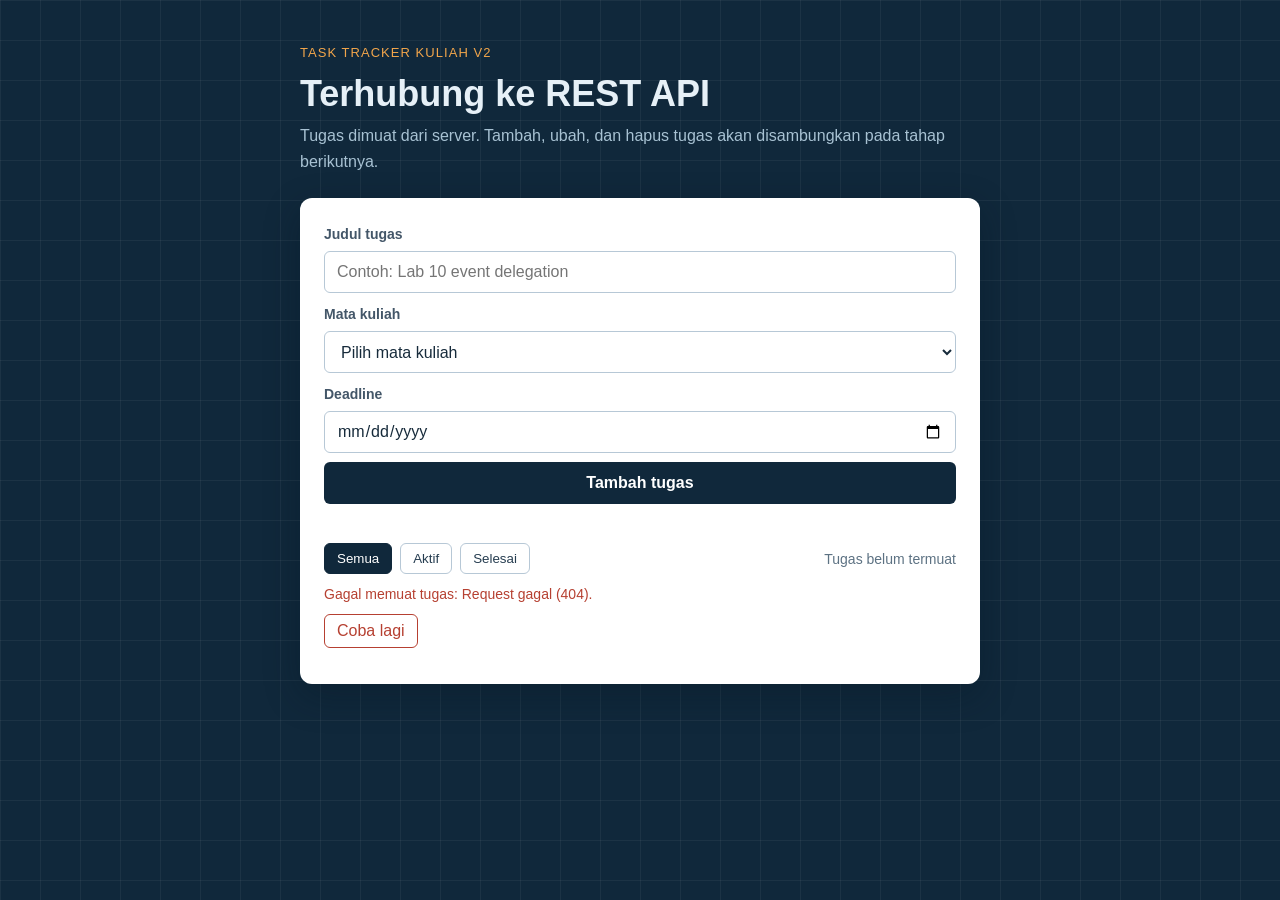
==== tracker-v2/index.html @ 3fcb95c8 "dividing previous version with the current one and adding render state for v2" ====
<!doctype html>
<html lang="id">
  <head>
    <meta charset="utf-8" />
    <meta name="viewport" content="width=device-width, initial-scale=1" />
    <meta name="theme-color" content="#10283b" />
    <title>Task Tracker Kuliah v2 — REST API</title>
    <link rel="stylesheet" href="style.css" />
    <script src="app.js" defer></script>
  </head>
  <body>
    <main class="app">
      <header class="app-header">
        <p class="eyebrow">Task Tracker Kuliah v2</p>
        <h1>Terhubung ke REST API</h1>
        <p class="intro">Tugas dimuat dari server. Tambah, ubah, dan hapus tugas akan disambungkan pada tahap berikutnya.</p>
      </header>

      <section class="tracker" aria-label="Task Tracker Kuliah">
        <form id="task-form" class="task-form">
          <label for="task-title">Judul tugas</label>
          <input id="task-title" name="judul" type="text" minlength="3" placeholder="Contoh: Lab 10 event delegation" required />

          <label for="task-course">Mata kuliah</label>
          <select id="task-course" name="matkul" required>
            <option value="">Pilih mata kuliah</option>
            <option value="Pemrograman Web">Pemrograman Web</option>
            <option value="Basis Data">Basis Data</option>
            <option value="Struktur Data">Struktur Data</option>
          </select>

          <label for="task-deadline">Deadline</label>
          <input id="task-deadline" name="deadline" type="date" required />

          <button type="submit">Tambah tugas</button>
          <p id="form-message" class="form-message" aria-live="polite"></p>
        </form>

        <div class="task-toolbar">
          <div class="filters" role="group" aria-label="Filter tugas">
            <button class="filter-button is-active" type="button" data-filter="semua" aria-pressed="true">Semua</button>
            <button class="filter-button" type="button" data-filter="aktif" aria-pressed="false">Aktif</button>
            <button class="filter-button" type="button" data-filter="selesai" aria-pressed="false">Selesai</button>
          </div>
          <p id="task-counter" class="task-counter" aria-live="polite">0 tugas aktif</p>
        </div>

        <p id="load-status" class="load-status" role="status" aria-live="polite" hidden></p>
        <button id="retry-button" class="retry-button" type="button" hidden>Coba lagi</button>
        <ul id="task-list" class="task-list" aria-label="Daftar tugas"></ul>
        <p id="empty-state" class="empty-state">Belum ada tugas. Tambahkan tugas pertamamu.</p>
      </section>
    </main>
  </body>
</html>
---- tracker-v2/style.css ----
:root {
  color-scheme: light;
  font-family: Arial, Helvetica, sans-serif;
  color: #172b3b;
  background: #10283b;
  font-synthesis: none;
  text-rendering: optimizeLegibility;
}

* { box-sizing: border-box; }

body {
  min-width: 320px;
  min-height: 100vh;
  margin: 0;
  padding: 32px 20px;
  background-color: #10283b;
  background-image: linear-gradient(#ffffff0d 1px, transparent 1px), linear-gradient(90deg, #ffffff0d 1px, transparent 1px);
  background-size: 40px 40px;
}

.app { width: min(100%, 680px); margin: 0 auto; }
.app-header { margin-bottom: 24px; color: #e6f0f7; }
.eyebrow { color: #f1a54b; font-size: 13px; letter-spacing: .08em; text-transform: uppercase; }
h1 { margin: 8px 0; font-size: clamp(26px, 5vw, 36px); }
.intro { margin: 0; color: #a8c2d3; line-height: 1.6; }

.tracker { padding: 24px; border-radius: 12px; background: #fff; box-shadow: 0 12px 36px #06152155; }
.task-form { display: grid; gap: 9px; }
.task-form label { margin-top: 4px; color: #435668; font-size: 14px; font-weight: 600; }
.task-form input, .task-form select { width: 100%; min-height: 42px; padding: 9px 12px; border: 1px solid #b7c8d6; border-radius: 6px; background: #fff; color: #172b3b; font: inherit; }
.task-form button { min-height: 42px; padding: 9px 16px; border: 0; border-radius: 6px; background: #10283b; color: white; font: inherit; font-weight: 600; cursor: pointer; }
.form-message { min-height: 18px; margin: 0; color: #b64031; font-size: 13px; }
.task-toolbar { display: flex; align-items: center; justify-content: space-between; gap: 12px; margin: 12px 0; }
.filters { display: flex; flex-wrap: wrap; gap: 8px; }
.filter-button { padding: 7px 12px; border: 1px solid #b7c8d6; border-radius: 6px; background: white; color: #263d50; cursor: pointer; }
.filter-button.is-active { border-color: #10283b; background: #10283b; color: white; }
.task-counter { margin: 0; color: #5d7283; font-size: 14px; }
.load-status { margin: 12px 0; color: #5d7283; font-size: 14px; }
.load-status.is-loading { color: #526f83; }
.load-status.is-error { color: #b64031; }
.retry-button { margin: 0 0 12px; padding: 7px 12px; border: 1px solid #b64031; border-radius: 6px; background: #fff; color: #b64031; font: inherit; cursor: pointer; }
.retry-button:disabled { opacity: .6; cursor: wait; }
.task-list { display: grid; gap: 8px; margin: 0; padding: 0; list-style: none; }
.task-skeleton { display: grid; grid-template-columns: 18px minmax(0, 1fr) 40px; align-items: center; gap: 12px; min-height: 54px; padding: 12px; border: 1px solid #d5e0e8; border-radius: 7px; }
.task-skeleton > span { width: 16px; height: 16px; border-radius: 4px; }
.task-skeleton > span:last-child { width: 38px; height: 24px; }
.skeleton-text { display: grid; justify-items: start; gap: 7px; }
.skeleton-text span { width: min(220px, 75%); height: 10px; border-radius: 5px; }
.skeleton-text span:last-child { width: min(150px, 55%); height: 8px; }
.task-skeleton > span, .skeleton-text span { background: linear-gradient(90deg, #edf1f4 25%, #f7f9fa 50%, #edf1f4 75%); background-size: 200% 100%; animation: skeleton-shimmer 1.3s linear infinite; }
@keyframes skeleton-shimmer { to { background-position: -200% 0; } }
.task-item { display: grid; grid-template-columns: 18px minmax(0, 1fr) auto; align-items: center; gap: 12px; padding: 12px; border: 1px solid #d5e0e8; border-radius: 7px; }
.task-item input { width: 16px; height: 16px; margin: 0; }
.task-details { min-width: 0; }
.task-title, .task-metadata { margin: 0; }
.task-title { color: #263d50; font-size: 14px; }
.task-title.is-complete { color: #8293a0; text-decoration: line-through; }
.task-metadata { margin-top: 4px; color: #637b8d; font-size: 12px; }
.delete-button { padding: 6px 9px; border: 1px solid #e4a39a; border-radius: 6px; background: #fff; color: #b64031; cursor: pointer; }
.empty-state { margin: 18px 0 4px; color: #718392; text-align: center; }

@media (max-width: 480px) {
  body { padding: 22px 14px; }
  .tracker { padding: 18px; }
  .task-toolbar { align-items: flex-start; flex-direction: column; }
}
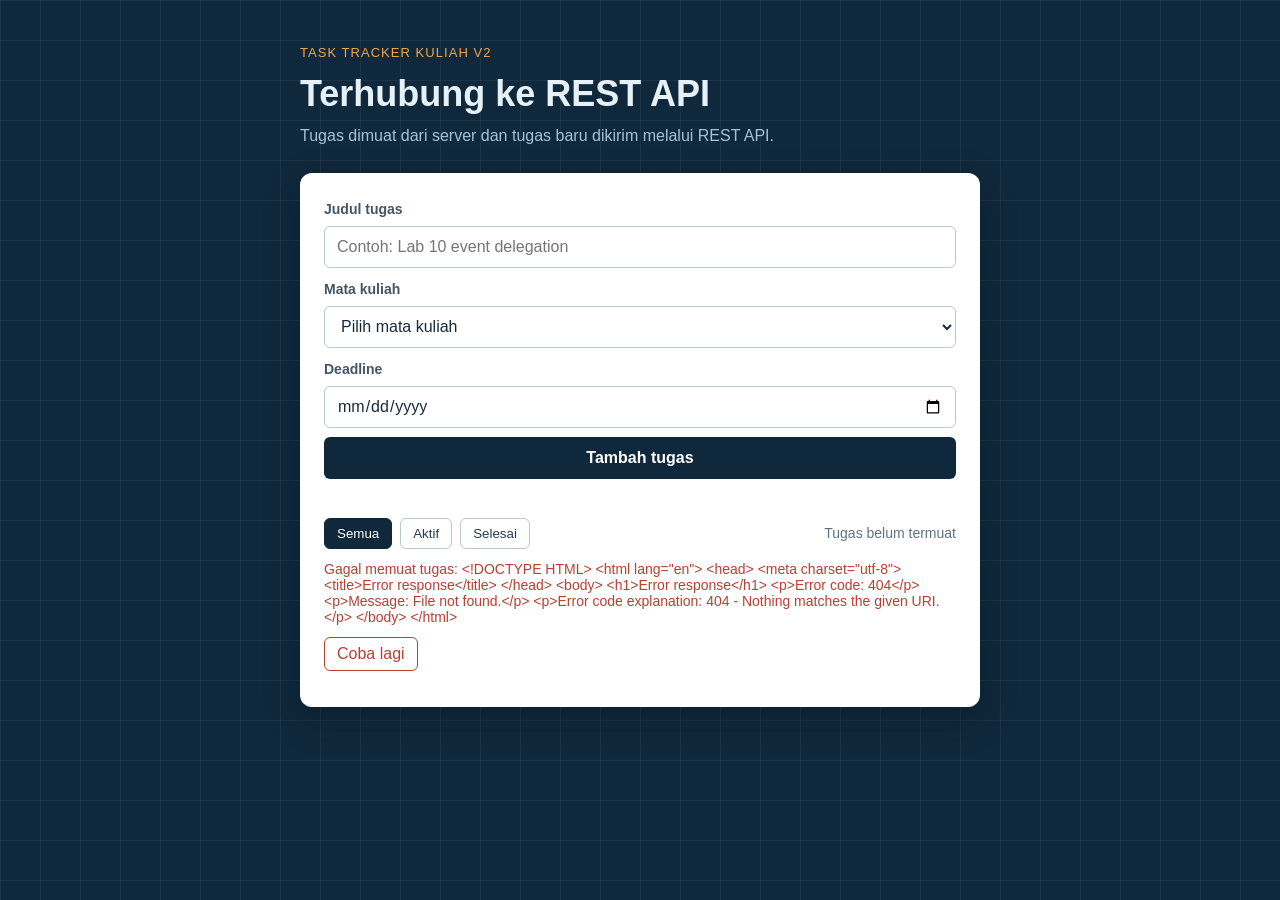
==== commit b5dd566e: "adding POST form to json" ====
--- a/tracker-v2/index.html
+++ b/tracker-v2/index.html
@@ -13,7 +13,7 @@
       <header class="app-header">
         <p class="eyebrow">Task Tracker Kuliah v2</p>
         <h1>Terhubung ke REST API</h1>
-        <p class="intro">Tugas dimuat dari server. Tambah, ubah, dan hapus tugas akan disambungkan pada tahap berikutnya.</p>
+        <p class="intro">Tugas dimuat dari server dan tugas baru dikirim melalui REST API.</p>
       </header>
 
       <section class="tracker" aria-label="Task Tracker Kuliah">
--- a/tracker-v2/style.css
+++ b/tracker-v2/style.css
@@ -31,6 +31,8 @@
 .task-form input, .task-form select { width: 100%; min-height: 42px; padding: 9px 12px; border: 1px solid #b7c8d6; border-radius: 6px; background: #fff; color: #172b3b; font: inherit; }
 .task-form button { min-height: 42px; padding: 9px 16px; border: 0; border-radius: 6px; background: #10283b; color: white; font: inherit; font-weight: 600; cursor: pointer; }
 .form-message { min-height: 18px; margin: 0; color: #b64031; font-size: 13px; }
+.form-message.is-success { color: #267347; }
+.task-form button:disabled { opacity: .65; cursor: wait; }
 .task-toolbar { display: flex; align-items: center; justify-content: space-between; gap: 12px; margin: 12px 0; }
 .filters { display: flex; flex-wrap: wrap; gap: 8px; }
 .filter-button { padding: 7px 12px; border: 1px solid #b7c8d6; border-radius: 6px; background: white; color: #263d50; cursor: pointer; }
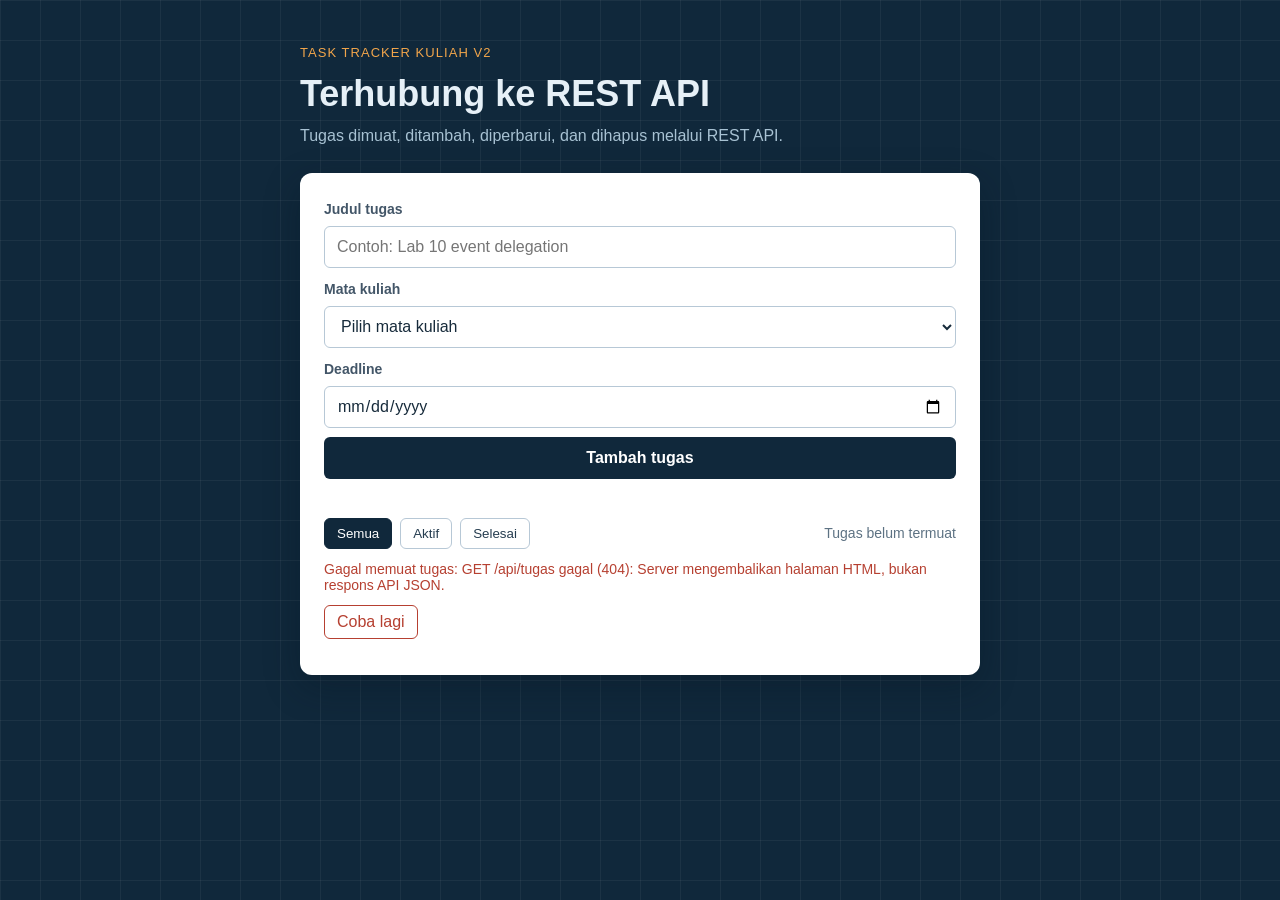
==== commit 0cee1166: "adding mock-api.js and setup README.md and PATCH/DELETE method" ====
--- a/tracker-v2/index.html
+++ b/tracker-v2/index.html
@@ -13,7 +13,7 @@
       <header class="app-header">
         <p class="eyebrow">Task Tracker Kuliah v2</p>
         <h1>Terhubung ke REST API</h1>
-        <p class="intro">Tugas dimuat dari server dan tugas baru dikirim melalui REST API.</p>
+        <p class="intro">Tugas dimuat, ditambah, diperbarui, dan dihapus melalui REST API.</p>
       </header>
 
       <section class="tracker" aria-label="Task Tracker Kuliah">
@@ -47,6 +47,7 @@
 
         <p id="load-status" class="load-status" role="status" aria-live="polite" hidden></p>
         <button id="retry-button" class="retry-button" type="button" hidden>Coba lagi</button>
+        <p id="action-message" class="action-message" role="status" aria-live="polite" hidden></p>
         <ul id="task-list" class="task-list" aria-label="Daftar tugas"></ul>
         <p id="empty-state" class="empty-state">Belum ada tugas. Tambahkan tugas pertamamu.</p>
       </section>
--- a/tracker-v2/style.css
+++ b/tracker-v2/style.css
@@ -41,6 +41,7 @@
 .load-status { margin: 12px 0; color: #5d7283; font-size: 14px; }
 .load-status.is-loading { color: #526f83; }
 .load-status.is-error { color: #b64031; }
+.action-message { margin: 12px 0; color: #b64031; font-size: 13px; }
 .retry-button { margin: 0 0 12px; padding: 7px 12px; border: 1px solid #b64031; border-radius: 6px; background: #fff; color: #b64031; font: inherit; cursor: pointer; }
 .retry-button:disabled { opacity: .6; cursor: wait; }
 .task-list { display: grid; gap: 8px; margin: 0; padding: 0; list-style: none; }
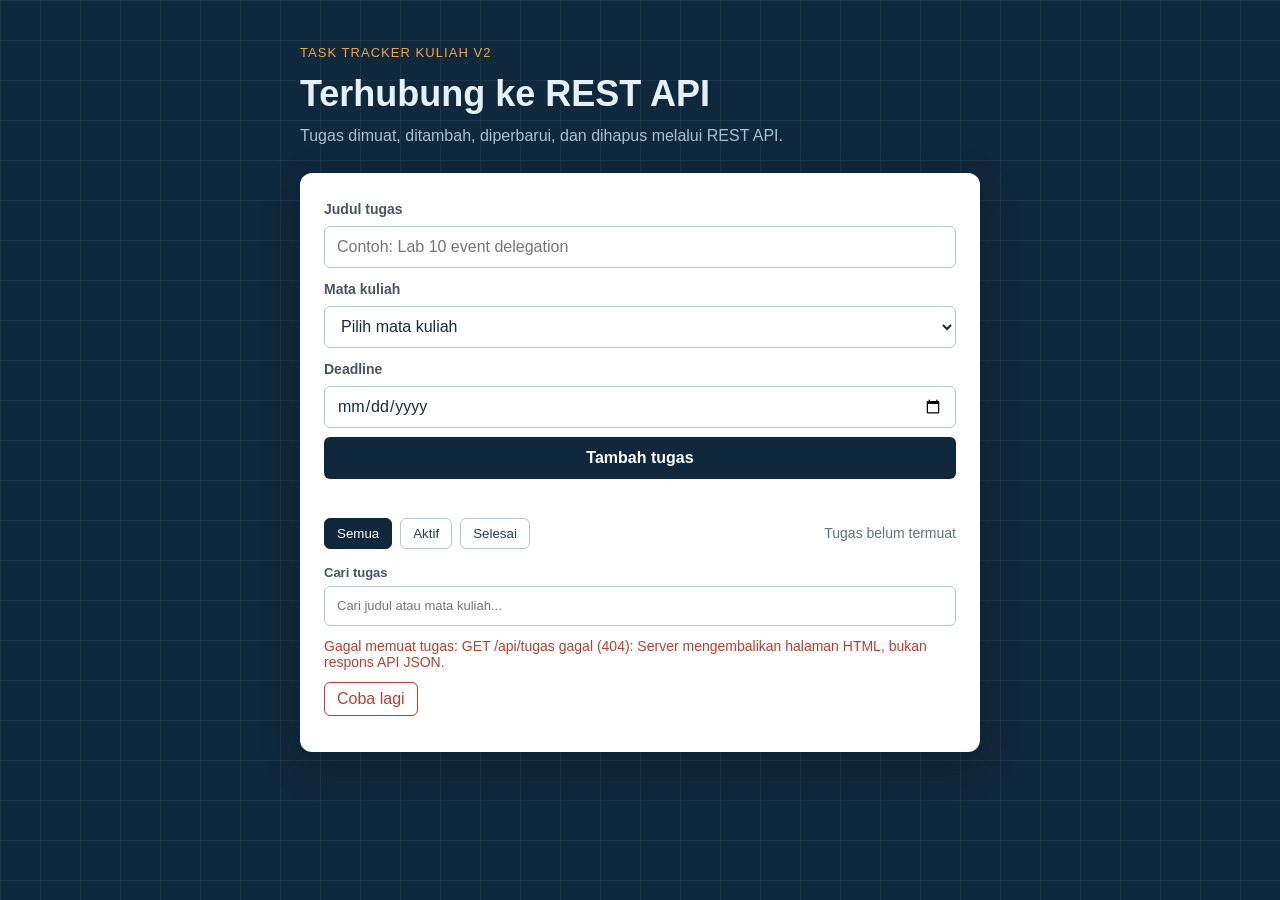
==== commit 554cc76e: "adding error handling and search bar with debounce" ====
--- a/tracker-v2/index.html
+++ b/tracker-v2/index.html
@@ -45,6 +45,10 @@
           <p id="task-counter" class="task-counter" aria-live="polite">0 tugas aktif</p>
         </div>
 
+        <label class="search-control" for="task-search">
+          <span>Cari tugas</span>
+          <input id="task-search" type="search" placeholder="Cari judul atau mata kuliah..." autocomplete="off" />
+        </label>
         <p id="load-status" class="load-status" role="status" aria-live="polite" hidden></p>
         <button id="retry-button" class="retry-button" type="button" hidden>Coba lagi</button>
         <p id="action-message" class="action-message" role="status" aria-live="polite" hidden></p>
--- a/tracker-v2/style.css
+++ b/tracker-v2/style.css
@@ -38,6 +38,8 @@
 .filter-button { padding: 7px 12px; border: 1px solid #b7c8d6; border-radius: 6px; background: white; color: #263d50; cursor: pointer; }
 .filter-button.is-active { border-color: #10283b; background: #10283b; color: white; }
 .task-counter { margin: 0; color: #5d7283; font-size: 14px; }
+.search-control { display: grid; gap: 6px; margin: 16px 0 12px; color: #435668; font-size: 13px; font-weight: 600; }
+.search-control input { width: 100%; min-height: 40px; padding: 9px 12px; border: 1px solid #b7c8d6; border-radius: 6px; color: #172b3b; font: inherit; font-weight: 400; }
 .load-status { margin: 12px 0; color: #5d7283; font-size: 14px; }
 .load-status.is-loading { color: #526f83; }
 .load-status.is-error { color: #b64031; }
@@ -61,6 +63,7 @@
 .task-title.is-complete { color: #8293a0; text-decoration: line-through; }
 .task-metadata { margin-top: 4px; color: #637b8d; font-size: 12px; }
 .delete-button { padding: 6px 9px; border: 1px solid #e4a39a; border-radius: 6px; background: #fff; color: #b64031; cursor: pointer; }
+.delete-button:disabled { opacity: .55; cursor: wait; }
 .empty-state { margin: 18px 0 4px; color: #718392; text-align: center; }
 
 @media (max-width: 480px) {
